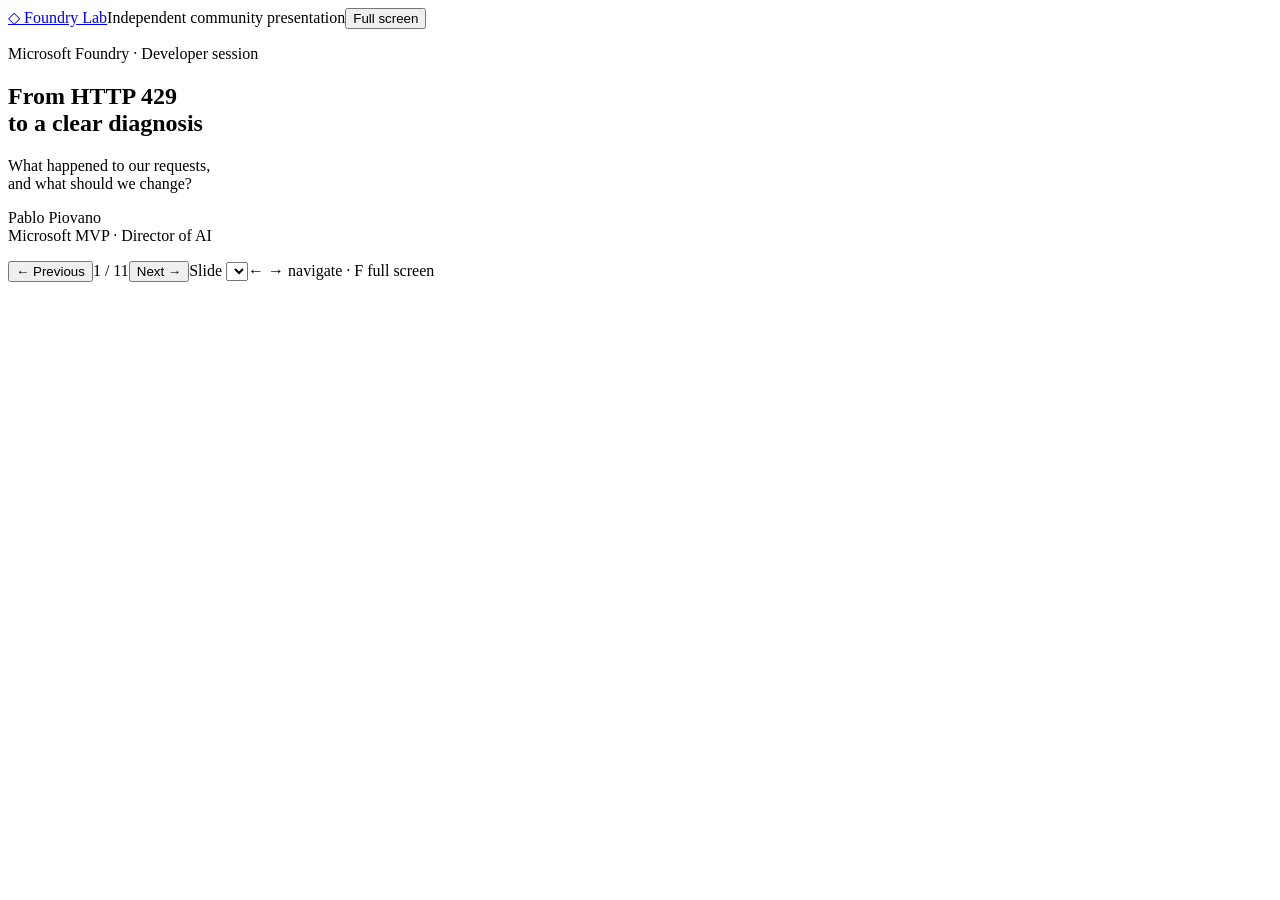
==== demo/slides.html @ 0cd13cd7 "Introduce HTTP 429 and provider-specific rate limits" ====
<!doctype html>
<html lang="en-US">
<head><meta charset="utf-8"><meta name="viewport" content="width=device-width,initial-scale=1"><title>From 429 to diagnosis | Foundry Lab</title><link rel="stylesheet" href="/slides.css"><script src="/slides.js" defer></script></head>
<body>
<header class="masthead"><a href="/">◇ Foundry Lab</a><span>Independent community presentation</span><button id="fullscreen">Full screen</button></header>
<main id="deck" aria-label="Presentation">
<section class="slide cover" id="slide-1" aria-labelledby="title-1">
<p class="eyebrow">Microsoft Foundry · Developer session</p><h1 id="title-1">From HTTP 429<br>to a clear diagnosis</h1><p class="lead">What happened to our requests,<br>and what should we change?</p><p class="byline">Pablo Piovano<br><span>Microsoft MVP · Director of AI</span></p>

</section>
<section class="slide" id="slide-2" hidden aria-labelledby="title-2">
<p class="eyebrow">Start here</p><h2 id="title-2">HTTP 429: Too Many Requests</h2>
<p class="lead compact">The service is limiting requests right now.<br>The limit depends on the model and deployment.</p>
<table><thead><tr><th>Service in Microsoft Foundry</th><th>Rate limits to check</th></tr></thead><tbody>
<tr><td>Azure OpenAI</td><td>Requests per minute (RPM) and tokens per minute (TPM).</td></tr>
<tr><td>Claude</td><td>Requests, uncached input tokens and output tokens per minute.</td></tr>
<tr><td>Microsoft MAI</td><td>MAI-Thinking-1: RPM and TPM. Check other MAI models separately.</td></tr>
</tbody></table>
<p class="takeaway">A 429 is a signal, not a diagnosis. Read the error and retry guidance before choosing a fix.</p>
<p class="source">Microsoft Learn: <a href="https://learn.microsoft.com/en-us/azure/foundry/openai/how-to/quota?WT.mc_id=AI-MVP-5004753" target="_blank" rel="noreferrer">Azure OpenAI</a> &middot; <a href="https://learn.microsoft.com/en-us/azure/foundry/foundry-models/concepts/claude-models?WT.mc_id=AI-MVP-5004753" target="_blank" rel="noreferrer">Claude</a> &middot; <a href="https://learn.microsoft.com/en-us/azure/foundry/foundry-models/how-to/use-foundry-models-mai-thinking?WT.mc_id=AI-MVP-5004753" target="_blank" rel="noreferrer">MAI-Thinking-1</a></p>

</section>
<section class="slide" id="slide-3" hidden aria-labelledby="title-3">
<p class="eyebrow">Why am I getting a 429?</p><h2 id="title-3">Request rate and token rate<br>describe different constraints</h2>
<div class="split"><div><h3>RPM</h3><p>How many requests arrive<br>in a time window.</p><div class="request-row" aria-label="Six requests arriving close together"><i>1</i><i>2</i><i>3</i><i>4</i><i>5</i><i>6</i></div><p class="caption">Short bursts can matter even when an average looks low.</p></div><div><h3>TPM</h3><p>How much token demand<br>requests create over time.</p><div class="token-bar"><span>Prompt</span><span>Output allowance</span></div><p class="caption">A small number of large requests can create high demand.</p></div></div>
<p class="takeaway">HTTP 429 is a signal to investigate the applicable limit.</p><a class="source" href="https://learn.microsoft.com/en-us/azure/foundry/openai/quotas-limits?WT.mc_id=AI-MVP-5004753" target="_blank" rel="noreferrer">Source: Microsoft Learn · Azure OpenAI quotas and limits</a>

</section>
<section class="slide" id="slide-4" hidden aria-labelledby="title-4">
<p class="eyebrow">Why does usage look lower than the limit?</p><h2 id="title-4">Quota, estimates and returned usage<br>answer different questions</h2>
<dl class="definitions"><div><dt>Quota allocation</dt><dd>What capacity can this deployment use?</dd></div><div><dt>Admission estimate</dt><dd>How much work might this request require?</dd></div><div><dt>Returned usage</dt><dd>What token usage did the response report?</dd></div></dl>
<p class="takeaway">For Azure OpenAI standard deployments, request estimates can differ from final token usage.</p><a class="source" href="https://learn.microsoft.com/en-us/azure/foundry/openai/how-to/quota?WT.mc_id=AI-MVP-5004753" target="_blank" rel="noreferrer">Source: Microsoft Learn · Manage Azure OpenAI quota</a>

</section>
<section class="slide" id="slide-5" hidden aria-labelledby="title-5">
<p class="eyebrow">How do we verify the cause?</p><h2 id="title-5">A useful diagnosis connects<br>the error to the workload</h2>
<ol class="steps"><li><strong>Capture the response</strong><span>Status, service error, retry guidance and available limit headers.</span></li><li><strong>Describe the request pattern</strong><span>Arrival times, concurrency, prompt size and output allowance.</span></li><li><strong>Check the relevant deployment</strong><span>Provider, model, region, deployment type and configured limits.</span></li><li><strong>Repeat with one controlled change</strong><span>Keep enough evidence to compare the outcomes.</span></li></ol>
<a class="source" href="https://learn.microsoft.com/en-us/azure/foundry/openai/how-to/quota?WT.mc_id=AI-MVP-5004753" target="_blank" rel="noreferrer">Source: Microsoft Learn · Quota troubleshooting</a>

</section>
<section class="slide" id="slide-6" hidden aria-labelledby="title-6">
<p class="eyebrow">Why can retries make things worse?</p><h2 id="title-6">Retries add attempts<br>to the original workload</h2>
<div class="equation"><div><strong>6</strong><span>logical requests</span></div><span class="equals">became</span><div><strong>11</strong><span>HTTP attempts</span></div></div>
<p class="lead compact">All six completed in this saved mock run.<br>The extra attempts also added waiting and traffic.</p><p class="caption">Observed teaching example from the local retry scenario. Counts can vary.</p>
<p class="takeaway">Respect retry guidance. Bound attempts and total time. Avoid stacked retry policies.</p><a class="source" href="https://learn.microsoft.com/en-us/azure/architecture/patterns/retry?WT.mc_id=AI-MVP-5004753" target="_blank" rel="noreferrer">Source: Azure Architecture Center · Retry pattern</a>

</section>
<section class="slide" id="slide-7" hidden aria-labelledby="title-7">
<p class="eyebrow">When do we retry, pace or reduce concurrency?</p><h2 id="title-7">Each control changes<br>a different part of the request flow</h2>
<table><thead><tr><th>Control</th><th>What changes</th><th>What to watch</th></tr></thead><tbody><tr><td>Retry with backoff</td><td>When a failed attempt repeats</td><td>Extra attempts and elapsed time</td></tr><tr><td>Pacing</td><td>When new requests start</td><td>Queueing and send intervals</td></tr><tr><td>Concurrency limit</td><td>How many requests stay in flight</td><td>Throughput and waiting</td></tr></tbody></table>
<p class="takeaway">A concurrency limit does not guarantee a fixed request rate.</p><a class="source" href="https://learn.microsoft.com/en-us/azure/architecture/best-practices/transient-faults?WT.mc_id=AI-MVP-5004753" target="_blank" rel="noreferrer">Source: Azure Architecture Center · Transient fault handling</a>

</section>
<section class="slide" id="slide-8" hidden aria-labelledby="title-8">
<p class="eyebrow">How do we know a change helped?</p><h2 id="title-8">Completion alone does not<br>describe the whole outcome</h2>
<div class="split"><div><h3>Compare the outcome</h3><ul><li>Completed generations</li><li>HTTP attempts and 429s</li><li>End-to-end latency</li></ul></div><div><h3>Keep the workload comparable</h3><ul><li>Same provider and input</li><li>Same output allowance</li><li>Same service conditions</li></ul></div></div>
<p class="takeaway">Our mock demonstrates RPM behavior. Collect your own Azure evidence separately.</p>

</section>
<section class="slide demo-slide" id="slide-9" hidden aria-labelledby="title-9">
<p class="eyebrow">10-minute demonstration</p><h2 id="title-9">One workload.<br>Different client behavior.</h2>
<p class="lead">Burst, retry and pacing.<br>Explore OpenAI and MAI adapters.</p><p class="caption">Python and C# / .NET 10 · Mock runs never call Azure models</p>
<a class="launch" href="/#experiment" target="_blank" rel="noopener">Open the demo ↗</a><p class="caption">The demo opens in another tab. Return here and advance to the close.</p>

</section>
<section class="slide" id="slide-10" hidden aria-labelledby="title-10">
<p class="eyebrow">Do we need more quota or another subscription?</p><h2 id="title-10">The next action depends<br>on the bottleneck we measured</h2>
<table><thead><tr><th>Evidence</th><th>Next investigation or action</th></tr></thead><tbody><tr><td>Bursts coincide with 429s</td><td>Evaluate pacing and admission control.</td></tr><tr><td>Retries amplify traffic</td><td>Review retry ownership, budgets and backoff.</td></tr><tr><td>Demand reaches a verified limit</td><td>Evaluate quota or capacity options for that deployment.</td></tr><tr><td>The cause remains unclear</td><td>Collect the missing service and workload evidence.</td></tr></tbody></table>
<p class="takeaway">A second subscription is an architecture choice that needs its own capacity evidence.</p>

</section>
<section class="slide closing" id="slide-11" hidden aria-labelledby="title-11">
<p class="eyebrow">Discussion</p><h2 id="title-11">What did we observe?<br>What changed?<br>Did the outcome improve?</h2>
<p class="lead">You can follow the same investigation<br>in Python or C#.</p><p class="byline">Pablo Piovano<br><span>Thank you. Questions?</span></p>

</section>
</main>
<footer class="controls"><button id="previous" aria-label="Previous slide">← Previous</button><span id="counter" role="status" aria-live="polite">1 / 11</span><button id="next" aria-label="Next slide">Next →</button><label class="jump-label">Slide <select id="jump" aria-label="Go to slide"></select></label><span class="keys">← → navigate · F full screen</span></footer>
</body></html>
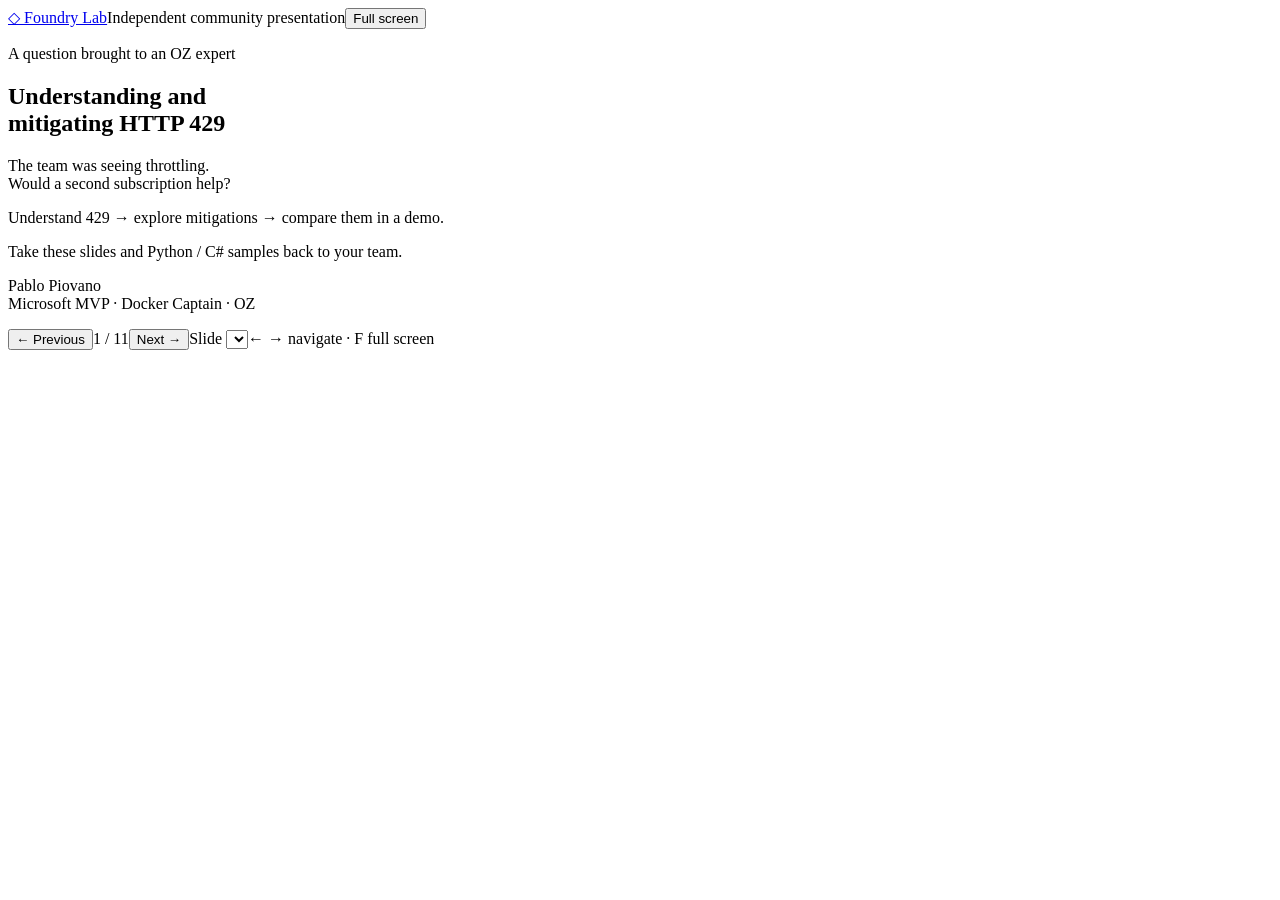
==== commit 5013e562: "Explain the session purpose and team learning resources" ====
--- a/demo/slides.html
+++ b/demo/slides.html
@@ -5,7 +5,7 @@
 <header class="masthead"><a href="/">◇ Foundry Lab</a><span>Independent community presentation</span><button id="fullscreen">Full screen</button></header>
 <main id="deck" aria-label="Presentation">
 <section class="slide cover" id="slide-1" aria-labelledby="title-1">
-<p class="eyebrow">Microsoft Foundry · Developer session</p><h1 id="title-1">From HTTP 429<br>to a clear diagnosis</h1><p class="lead">What happened to our requests,<br>and what should we change?</p><p class="byline">Pablo Piovano<br><span>Microsoft MVP · Director of AI</span></p>
+<p class="eyebrow">A question brought to an OZ expert</p><h1 id="title-1">Understanding and<br>mitigating HTTP 429</h1><p class="lead compact">The team was seeing throttling.<br>Would a second subscription help?</p><p class="takeaway">Understand 429 &rarr; explore mitigations &rarr; compare them in a demo.</p><p class="caption">Take these slides and Python / C# samples back to your team.</p><p class="byline">Pablo Piovano<br><span>Microsoft MVP · Docker Captain · OZ</span></p>
 
 </section>
 <section class="slide" id="slide-2" hidden aria-labelledby="title-2">
@@ -27,28 +27,28 @@
 
 </section>
 <section class="slide" id="slide-4" hidden aria-labelledby="title-4">
-<p class="eyebrow">Why does usage look lower than the limit?</p><h2 id="title-4">Quota, estimates and returned usage<br>answer different questions</h2>
-<dl class="definitions"><div><dt>Quota allocation</dt><dd>What capacity can this deployment use?</dd></div><div><dt>Admission estimate</dt><dd>How much work might this request require?</dd></div><div><dt>Returned usage</dt><dd>What token usage did the response report?</dd></div></dl>
-<p class="takeaway">For Azure OpenAI standard deployments, request estimates can differ from final token usage.</p><a class="source" href="https://learn.microsoft.com/en-us/azure/foundry/openai/how-to/quota?WT.mc_id=AI-MVP-5004753" target="_blank" rel="noreferrer">Source: Microsoft Learn · Manage Azure OpenAI quota</a>
+<p class="eyebrow">When do we retry, pace or reduce concurrency?</p><h2 id="title-4">Each control changes<br>a different part of the request flow</h2>
+<table><thead><tr><th>Control</th><th>What changes</th><th>What to watch</th></tr></thead><tbody><tr><td>Retry with backoff</td><td>When a failed attempt repeats</td><td>Extra attempts and elapsed time</td></tr><tr><td>Pacing</td><td>When new requests start</td><td>Queueing and send intervals</td></tr><tr><td>Concurrency limit</td><td>How many requests stay in flight</td><td>Throughput and waiting</td></tr></tbody></table>
+<p class="takeaway">A concurrency limit does not guarantee a fixed request rate.</p><a class="source" href="https://learn.microsoft.com/en-us/azure/architecture/best-practices/transient-faults?WT.mc_id=AI-MVP-5004753" target="_blank" rel="noreferrer">Source: Azure Architecture Center · Transient fault handling</a>
 
 </section>
 <section class="slide" id="slide-5" hidden aria-labelledby="title-5">
-<p class="eyebrow">How do we verify the cause?</p><h2 id="title-5">A useful diagnosis connects<br>the error to the workload</h2>
-<ol class="steps"><li><strong>Capture the response</strong><span>Status, service error, retry guidance and available limit headers.</span></li><li><strong>Describe the request pattern</strong><span>Arrival times, concurrency, prompt size and output allowance.</span></li><li><strong>Check the relevant deployment</strong><span>Provider, model, region, deployment type and configured limits.</span></li><li><strong>Repeat with one controlled change</strong><span>Keep enough evidence to compare the outcomes.</span></li></ol>
-<a class="source" href="https://learn.microsoft.com/en-us/azure/foundry/openai/how-to/quota?WT.mc_id=AI-MVP-5004753" target="_blank" rel="noreferrer">Source: Microsoft Learn · Quota troubleshooting</a>
-
-</section>
-<section class="slide" id="slide-6" hidden aria-labelledby="title-6">
-<p class="eyebrow">Why can retries make things worse?</p><h2 id="title-6">Retries add attempts<br>to the original workload</h2>
+<p class="eyebrow">Why can retries make things worse?</p><h2 id="title-5">Retries add attempts<br>to the original workload</h2>
 <div class="equation"><div><strong>6</strong><span>logical requests</span></div><span class="equals">became</span><div><strong>11</strong><span>HTTP attempts</span></div></div>
 <p class="lead compact">All six completed in this saved mock run.<br>The extra attempts also added waiting and traffic.</p><p class="caption">Observed teaching example from the local retry scenario. Counts can vary.</p>
 <p class="takeaway">Respect retry guidance. Bound attempts and total time. Avoid stacked retry policies.</p><a class="source" href="https://learn.microsoft.com/en-us/azure/architecture/patterns/retry?WT.mc_id=AI-MVP-5004753" target="_blank" rel="noreferrer">Source: Azure Architecture Center · Retry pattern</a>
 
 </section>
+<section class="slide" id="slide-6" hidden aria-labelledby="title-6">
+<p class="eyebrow">Why does usage look lower than the limit?</p><h2 id="title-6">Quota, estimates and returned usage<br>answer different questions</h2>
+<dl class="definitions"><div><dt>Quota allocation</dt><dd>What capacity can this deployment use?</dd></div><div><dt>Admission estimate</dt><dd>How much work might this request require?</dd></div><div><dt>Returned usage</dt><dd>What token usage did the response report?</dd></div></dl>
+<p class="takeaway">For Azure OpenAI standard deployments, request estimates can differ from final token usage.</p><a class="source" href="https://learn.microsoft.com/en-us/azure/foundry/openai/how-to/quota?WT.mc_id=AI-MVP-5004753" target="_blank" rel="noreferrer">Source: Microsoft Learn · Manage Azure OpenAI quota</a>
+
+</section>
 <section class="slide" id="slide-7" hidden aria-labelledby="title-7">
-<p class="eyebrow">When do we retry, pace or reduce concurrency?</p><h2 id="title-7">Each control changes<br>a different part of the request flow</h2>
-<table><thead><tr><th>Control</th><th>What changes</th><th>What to watch</th></tr></thead><tbody><tr><td>Retry with backoff</td><td>When a failed attempt repeats</td><td>Extra attempts and elapsed time</td></tr><tr><td>Pacing</td><td>When new requests start</td><td>Queueing and send intervals</td></tr><tr><td>Concurrency limit</td><td>How many requests stay in flight</td><td>Throughput and waiting</td></tr></tbody></table>
-<p class="takeaway">A concurrency limit does not guarantee a fixed request rate.</p><a class="source" href="https://learn.microsoft.com/en-us/azure/architecture/best-practices/transient-faults?WT.mc_id=AI-MVP-5004753" target="_blank" rel="noreferrer">Source: Azure Architecture Center · Transient fault handling</a>
+<p class="eyebrow">How do we verify the cause?</p><h2 id="title-7">A useful diagnosis connects<br>the error to the workload</h2>
+<ol class="steps"><li><strong>Capture the response</strong><span>Status, service error, retry guidance and available limit headers.</span></li><li><strong>Describe the request pattern</strong><span>Arrival times, concurrency, prompt size and output allowance.</span></li><li><strong>Check the relevant deployment</strong><span>Provider, model, region, deployment type and configured limits.</span></li><li><strong>Repeat with one controlled change</strong><span>Keep enough evidence to compare the outcomes.</span></li></ol>
+<a class="source" href="https://learn.microsoft.com/en-us/azure/foundry/openai/how-to/quota?WT.mc_id=AI-MVP-5004753" target="_blank" rel="noreferrer">Source: Microsoft Learn · Quota troubleshooting</a>
 
 </section>
 <section class="slide" id="slide-8" hidden aria-labelledby="title-8">
@@ -58,8 +58,8 @@
 
 </section>
 <section class="slide demo-slide" id="slide-9" hidden aria-labelledby="title-9">
-<p class="eyebrow">10-minute demonstration</p><h2 id="title-9">One workload.<br>Different client behavior.</h2>
-<p class="lead">Burst, retry and pacing.<br>Explore OpenAI and MAI adapters.</p><p class="caption">Python and C# / .NET 10 · Mock runs never call Azure models</p>
+<p class="eyebrow">10-minute demonstration</p><h2 id="title-9">Let's compare the mitigations</h2>
+<p class="lead">Six requests: Burst, Retry and Paced.<br>Compare completion, attempts and waiting time.</p><p class="caption">Python and C# / .NET 10 · Mock runs never call Azure models</p>
 <a class="launch" href="/#experiment" target="_blank" rel="noopener">Open the demo ↗</a><p class="caption">The demo opens in another tab. Return here and advance to the close.</p>
 
 </section>
@@ -70,9 +70,10 @@
 
 </section>
 <section class="slide closing" id="slide-11" hidden aria-labelledby="title-11">
-<p class="eyebrow">Discussion</p><h2 id="title-11">What did we observe?<br>What changed?<br>Did the outcome improve?</h2>
-<p class="lead">You can follow the same investigation<br>in Python or C#.</p><p class="byline">Pablo Piovano<br><span>Thank you. Questions?</span></p>
+<p class="eyebrow">Discussion</p><h2 id="title-11">Take this back<br>to your team.</h2>
+<p class="lead">Share the slides. Run the samples.<br>Apply the approach to your own workload.</p><p class="byline">Pablo Piovano<br><span>Thank you. Questions?</span></p>
 
+<a class="source" href="https://github.com/ppiova/microsoft-foundry-throttling-samples" target="_blank" rel="noopener">Get the slides, Docker instructions and Python / C# code on GitHub</a>
 </section>
 </main>
 <footer class="controls"><button id="previous" aria-label="Previous slide">← Previous</button><span id="counter" role="status" aria-live="polite">1 / 11</span><button id="next" aria-label="Next slide">Next →</button><label class="jump-label">Slide <select id="jump" aria-label="Go to slide"></select></label><span class="keys">← → navigate · F full screen</span></footer>
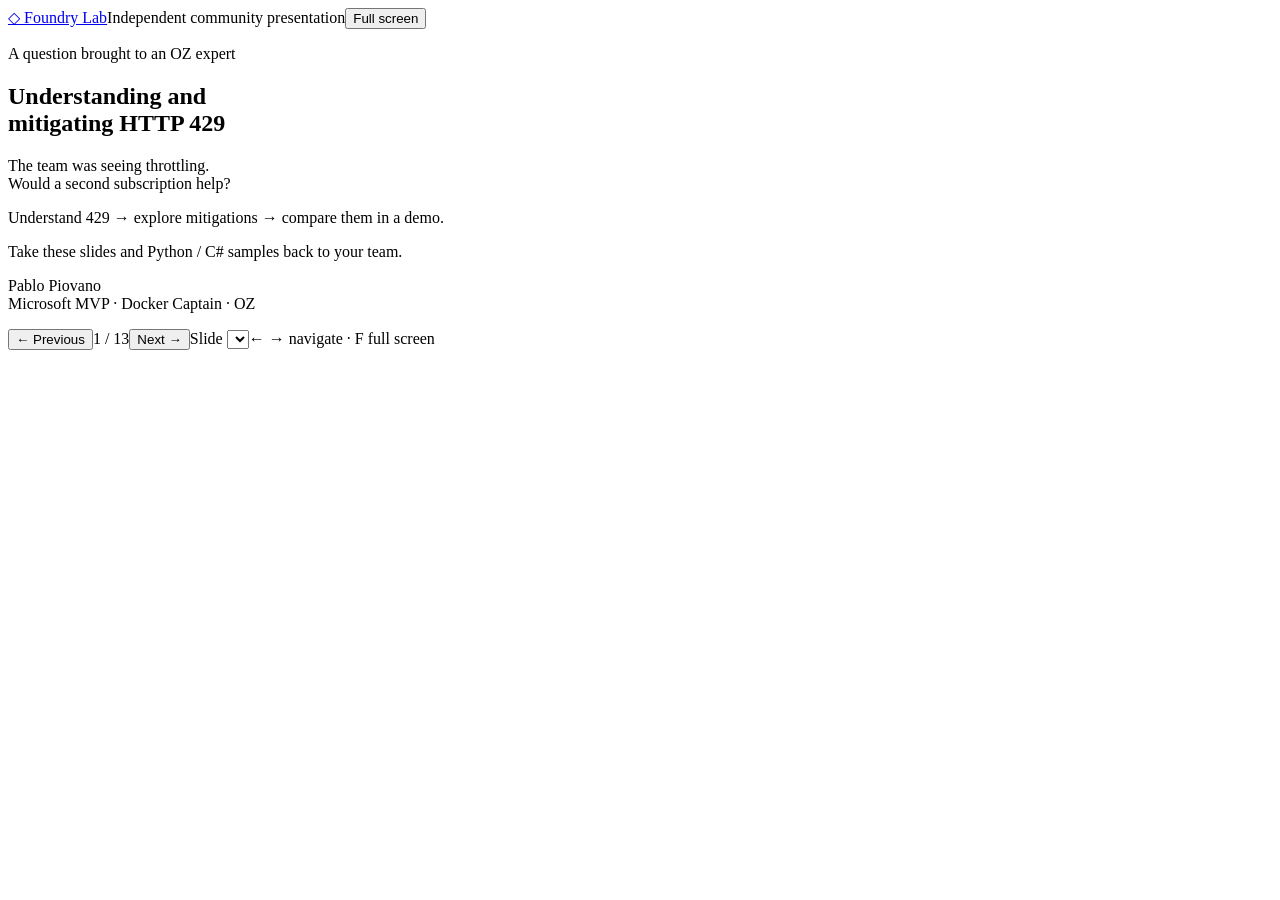
==== commit 37ecd280: "Add Python and C# implementation excerpts to the slides" ====
--- a/demo/slides.html
+++ b/demo/slides.html
@@ -27,9 +27,9 @@
 
 </section>
 <section class="slide" id="slide-4" hidden aria-labelledby="title-4">
-<p class="eyebrow">When do we retry, pace or reduce concurrency?</p><h2 id="title-4">Each control changes<br>a different part of the request flow</h2>
-<table><thead><tr><th>Control</th><th>What changes</th><th>What to watch</th></tr></thead><tbody><tr><td>Retry with backoff</td><td>When a failed attempt repeats</td><td>Extra attempts and elapsed time</td></tr><tr><td>Pacing</td><td>When new requests start</td><td>Queueing and send intervals</td></tr><tr><td>Concurrency limit</td><td>How many requests stay in flight</td><td>Throughput and waiting</td></tr></tbody></table>
-<p class="takeaway">A concurrency limit does not guarantee a fixed request rate.</p><a class="source" href="https://learn.microsoft.com/en-us/azure/architecture/best-practices/transient-faults?WT.mc_id=AI-MVP-5004753" target="_blank" rel="noreferrer">Source: Azure Architecture Center · Transient fault handling</a>
+<p class="eyebrow">Mitigations in our applications</p><h2 id="title-4">Control each model call</h2>
+<table><thead><tr><th>Control</th><th>What to implement</th><th>Tradeoff</th></tr></thead><tbody><tr><td>Bounded retries</td><td>Honor retry guidance; use backoff with jitter and a deadline.</td><td>Extra attempts and waiting</td></tr><tr><td>Pacing + queue</td><td>Space new sends; bound the queue and its wait time.</td><td>Some work waits or is rejected</td></tr><tr><td>Concurrency limit</td><td>Cap in-flight calls with a semaphore or worker pool.</td><td>Fewer simultaneous calls</td></tr></tbody></table>
+<p class="takeaway">Coordinate all app instances sharing a limit. Concurrency alone does not control RPM.</p><a class="source" href="https://learn.microsoft.com/en-us/azure/architecture/patterns/rate-limiting-pattern?WT.mc_id=AI-MVP-5004753" target="_blank" rel="noreferrer">Source: Azure Architecture Center · Rate Limiting pattern</a>
 
 </section>
 <section class="slide" id="slide-5" hidden aria-labelledby="title-5">
@@ -40,9 +40,9 @@
 
 </section>
 <section class="slide" id="slide-6" hidden aria-labelledby="title-6">
-<p class="eyebrow">Why does usage look lower than the limit?</p><h2 id="title-6">Quota, estimates and returned usage<br>answer different questions</h2>
+<p class="eyebrow">Mitigate token demand: check what the service counts</p><h2 id="title-6">Quota, estimates and returned usage<br>answer different questions</h2>
 <dl class="definitions"><div><dt>Quota allocation</dt><dd>What capacity can this deployment use?</dd></div><div><dt>Admission estimate</dt><dd>How much work might this request require?</dd></div><div><dt>Returned usage</dt><dd>What token usage did the response report?</dd></div></dl>
-<p class="takeaway">For Azure OpenAI standard deployments, request estimates can differ from final token usage.</p><a class="source" href="https://learn.microsoft.com/en-us/azure/foundry/openai/how-to/quota?WT.mc_id=AI-MVP-5004753" target="_blank" rel="noreferrer">Source: Microsoft Learn · Manage Azure OpenAI quota</a>
+<p class="takeaway">Reduce unnecessary prompt content and right-size output limits. Verify quality and provider accounting.</p><a class="source" href="https://learn.microsoft.com/en-us/azure/foundry/openai/how-to/quota?WT.mc_id=AI-MVP-5004753" target="_blank" rel="noreferrer">Source: Microsoft Learn · Manage Azure OpenAI quota</a>
 
 </section>
 <section class="slide" id="slide-7" hidden aria-labelledby="title-7">
@@ -57,24 +57,43 @@
 <p class="takeaway">Our mock demonstrates RPM behavior. Collect your own Azure evidence separately.</p>
 
 </section>
-<section class="slide demo-slide" id="slide-9" hidden aria-labelledby="title-9">
-<p class="eyebrow">10-minute demonstration</p><h2 id="title-9">Let's compare the mitigations</h2>
-<p class="lead">Six requests: Burst, Retry and Paced.<br>Compare completion, attempts and waiting time.</p><p class="caption">Python and C# / .NET 10 · Mock runs never call Azure models</p>
+<section class="slide code-slide" id="slide-9" hidden aria-labelledby="title-9"><p class="eyebrow">Inside the sample code</p><h2 id="title-9">Retry only while the budget allows it</h2><p class="caption">Source excerpts: stop when attempts or the deadline are exhausted.</p><div class="code-columns"><div><h3>Python</h3><pre><code>if status != 429 or attempt == retries:
+    break
+if time.monotonic() + delay &gt;= deadline:
+    outcome = &quot;retry_wait_exceeds_deadline&quot;
+    break
+time.sleep(delay)</code></pre><a class="source" href="https://github.com/ppiova/microsoft-foundry-throttling-samples/blob/fa4f26fb170e1739d2e1f346a0e81fa3ed7958c2/python/lab.py#L206-L211" target="_blank" rel="noopener">Open lab.py on GitHub &rarr;</a></div><div><h3>C# / .NET 10</h3><pre><code>if (delay is null) break;
+if (watch.Elapsed.TotalSeconds + delay.Value &gt;= options.Deadline) { outcome = &quot;retry_wait_exceeds_deadline&quot;; break; }
+await Task.Delay(TimeSpan.FromSeconds(delay.Value)); backoff += delay.Value;</code></pre><a class="source" href="https://github.com/ppiova/microsoft-foundry-throttling-samples/blob/fa4f26fb170e1739d2e1f346a0e81fa3ed7958c2/dotnet/FoundryLab/Runner.cs#L91-L93" target="_blank" rel="noopener">Open Runner.cs on GitHub &rarr;</a></div></div><p class="takeaway">The delay helper reads retry headers, then falls back to exponential backoff with jitter.</p><p class="source">Delay helpers: <a href="https://github.com/ppiova/microsoft-foundry-throttling-samples/blob/fa4f26fb170e1739d2e1f346a0e81fa3ed7958c2/python/lab.py#L24-L38" target="_blank" rel="noopener">Python retry_delay</a> &middot; <a href="https://github.com/ppiova/microsoft-foundry-throttling-samples/blob/fa4f26fb170e1739d2e1f346a0e81fa3ed7958c2/dotnet/FoundryLab/Protocol.cs#L83-L91" target="_blank" rel="noopener">C# Protocol.RetryDelay</a></p></section>
+<section class="slide code-slide" id="slide-10" hidden aria-labelledby="title-10"><p class="eyebrow">Inside the sample code</p><h2 id="title-10">Pacing reserves the next send time</h2><p class="caption">Source excerpts inside each Gate admission method; locking and wait loop omitted.</p><div class="code-columns"><div><h3>Python</h3><pre><code>if delay &lt;= 0:
+    self.sent += 1
+    self.history.append(now)
+    if self.rpm:
+        self.next_at = now + 60 / self.rpm
+    return now - began</code></pre><a class="source" href="https://github.com/ppiova/microsoft-foundry-throttling-samples/blob/fa4f26fb170e1739d2e1f346a0e81fa3ed7958c2/python/lab.py#L72-L77" target="_blank" rel="noopener">Open lab.py on GitHub &rarr;</a></div><div><h3>C# / .NET 10</h3><pre><code>if (delay &lt;= 0)
+{
+    sent++; history.Enqueue(now);
+    if (rpm &gt; 0) next = now + 60 / rpm;
+    return now - began;
+}</code></pre><a class="source" href="https://github.com/ppiova/microsoft-foundry-throttling-samples/blob/fa4f26fb170e1739d2e1f346a0e81fa3ed7958c2/dotnet/FoundryLab/Gate.cs#L39-L44" target="_blank" rel="noopener">Open Gate.cs on GitHub &rarr;</a></div></div><p class="takeaway">60 / RPM spaces admissions. Every attempt, including retries, passes through this local gate.</p></section>
+<section class="slide demo-slide" id="slide-11" hidden aria-labelledby="title-11">
+<p class="eyebrow">10-minute demonstration</p><h2 id="title-11">Let's compare the mitigations</h2>
+<p class="lead">Burst: observe the rejections.<br>Retry: recover with extra attempts.<br>Paced: space sends to reduce rejections.</p><p class="caption">Compare completion, attempts and waiting time. Local RPM simulation; results can vary.</p>
 <a class="launch" href="/#experiment" target="_blank" rel="noopener">Open the demo ↗</a><p class="caption">The demo opens in another tab. Return here and advance to the close.</p>
 
 </section>
-<section class="slide" id="slide-10" hidden aria-labelledby="title-10">
-<p class="eyebrow">Do we need more quota or another subscription?</p><h2 id="title-10">The next action depends<br>on the bottleneck we measured</h2>
+<section class="slide" id="slide-12" hidden aria-labelledby="title-12">
+<p class="eyebrow">Do we need more quota or another subscription?</p><h2 id="title-12">The next action depends<br>on the bottleneck we measured</h2>
 <table><thead><tr><th>Evidence</th><th>Next investigation or action</th></tr></thead><tbody><tr><td>Bursts coincide with 429s</td><td>Evaluate pacing and admission control.</td></tr><tr><td>Retries amplify traffic</td><td>Review retry ownership, budgets and backoff.</td></tr><tr><td>Demand reaches a verified limit</td><td>Evaluate quota or capacity options for that deployment.</td></tr><tr><td>The cause remains unclear</td><td>Collect the missing service and workload evidence.</td></tr></tbody></table>
 <p class="takeaway">A second subscription is an architecture choice that needs its own capacity evidence.</p>
 
 </section>
-<section class="slide closing" id="slide-11" hidden aria-labelledby="title-11">
-<p class="eyebrow">Discussion</p><h2 id="title-11">Take this back<br>to your team.</h2>
+<section class="slide closing" id="slide-13" hidden aria-labelledby="title-13">
+<p class="eyebrow">Discussion</p><h2 id="title-13">Take this back<br>to your team.</h2>
 <p class="lead">Share the slides. Run the samples.<br>Apply the approach to your own workload.</p><p class="byline">Pablo Piovano<br><span>Thank you. Questions?</span></p>
 
 <a class="source" href="https://github.com/ppiova/microsoft-foundry-throttling-samples" target="_blank" rel="noopener">Get the slides, Docker instructions and Python / C# code on GitHub</a>
 </section>
 </main>
-<footer class="controls"><button id="previous" aria-label="Previous slide">← Previous</button><span id="counter" role="status" aria-live="polite">1 / 11</span><button id="next" aria-label="Next slide">Next →</button><label class="jump-label">Slide <select id="jump" aria-label="Go to slide"></select></label><span class="keys">← → navigate · F full screen</span></footer>
+<footer class="controls"><button id="previous" aria-label="Previous slide">← Previous</button><span id="counter" role="status" aria-live="polite">1 / 13</span><button id="next" aria-label="Next slide">Next →</button><label class="jump-label">Slide <select id="jump" aria-label="Go to slide"></select></label><span class="keys">← → navigate · F full screen</span></footer>
 </body></html>
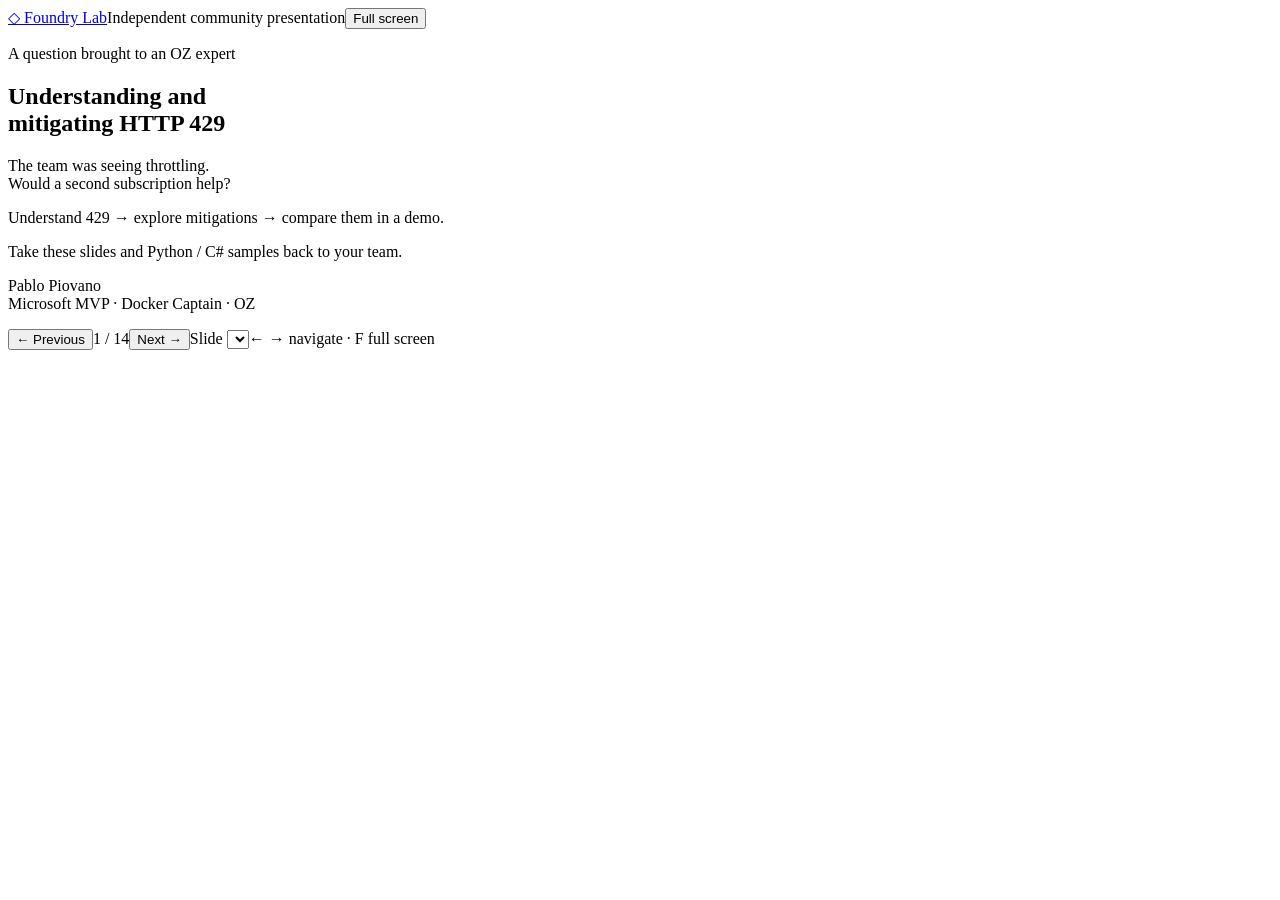
==== commit 5bae442d: "Explain how pacing and retry work together" ====
--- a/demo/slides.html
+++ b/demo/slides.html
@@ -57,7 +57,13 @@
 <p class="takeaway">Our mock demonstrates RPM behavior. Collect your own Azure evidence separately.</p>
 
 </section>
-<section class="slide code-slide" id="slide-9" hidden aria-labelledby="title-9"><p class="eyebrow">Inside the sample code</p><h2 id="title-9">Retry only while the budget allows it</h2><p class="caption">Source excerpts: stop when attempts or the deadline are exhausted.</p><div class="code-columns"><div><h3>Python</h3><pre><code>if status != 429 or attempt == retries:
+<section class="slide" id="slide-9" hidden aria-labelledby="title-9">
+<p class="eyebrow">Using the strategies together</p><h2 id="title-9">Prevention first, recovery second</h2>
+<table><thead><tr><th>Strategy</th><th>Role</th><th>Expected effect</th></tr></thead><tbody><tr><td>Burst</td><td>Baseline or intentional traffic shape</td><td>Highest exposure to request-rate rejection</td></tr><tr><td>Retry with backoff</td><td>Recover an eligible 429 within a budget</td><td>May improve completion but adds attempts and time</td></tr><tr><td>Paced requests</td><td>Space every send, including retries</td><td>Reduces burst pressure but cannot guarantee zero 429s</td></tr></tbody></table>
+<p class="takeaway">Our Paced scenario combines pacing with bounded retries. Use Burst only when the workload and service can accept it.</p>
+<p class="source">Azure Architecture Center: <a href="https://learn.microsoft.com/en-us/azure/architecture/patterns/rate-limiting-pattern?WT.mc_id=AI-MVP-5004753" target="_blank" rel="noreferrer">Rate Limiting pattern</a> &middot; <a href="https://learn.microsoft.com/en-us/azure/architecture/patterns/retry?WT.mc_id=AI-MVP-5004753" target="_blank" rel="noreferrer">Retry pattern</a></p>
+</section>
+<section class="slide code-slide" id="slide-10" hidden aria-labelledby="title-10"><p class="eyebrow">Inside the sample code</p><h2 id="title-10">Retry only while the budget allows it</h2><p class="caption">Source excerpts: stop when attempts or the deadline are exhausted.</p><div class="code-columns"><div><h3>Python</h3><pre><code>if status != 429 or attempt == retries:
     break
 if time.monotonic() + delay &gt;= deadline:
     outcome = &quot;retry_wait_exceeds_deadline&quot;
@@ -65,7 +71,7 @@
 time.sleep(delay)</code></pre><a class="source" href="https://github.com/ppiova/microsoft-foundry-throttling-samples/blob/fa4f26fb170e1739d2e1f346a0e81fa3ed7958c2/python/lab.py#L206-L211" target="_blank" rel="noopener">Open lab.py on GitHub &rarr;</a></div><div><h3>C# / .NET 10</h3><pre><code>if (delay is null) break;
 if (watch.Elapsed.TotalSeconds + delay.Value &gt;= options.Deadline) { outcome = &quot;retry_wait_exceeds_deadline&quot;; break; }
 await Task.Delay(TimeSpan.FromSeconds(delay.Value)); backoff += delay.Value;</code></pre><a class="source" href="https://github.com/ppiova/microsoft-foundry-throttling-samples/blob/fa4f26fb170e1739d2e1f346a0e81fa3ed7958c2/dotnet/FoundryLab/Runner.cs#L91-L93" target="_blank" rel="noopener">Open Runner.cs on GitHub &rarr;</a></div></div><p class="takeaway">The delay helper reads retry headers, then falls back to exponential backoff with jitter.</p><p class="source">Delay helpers: <a href="https://github.com/ppiova/microsoft-foundry-throttling-samples/blob/fa4f26fb170e1739d2e1f346a0e81fa3ed7958c2/python/lab.py#L24-L38" target="_blank" rel="noopener">Python retry_delay</a> &middot; <a href="https://github.com/ppiova/microsoft-foundry-throttling-samples/blob/fa4f26fb170e1739d2e1f346a0e81fa3ed7958c2/dotnet/FoundryLab/Protocol.cs#L83-L91" target="_blank" rel="noopener">C# Protocol.RetryDelay</a></p></section>
-<section class="slide code-slide" id="slide-10" hidden aria-labelledby="title-10"><p class="eyebrow">Inside the sample code</p><h2 id="title-10">Pacing reserves the next send time</h2><p class="caption">Source excerpts inside each Gate admission method; locking and wait loop omitted.</p><div class="code-columns"><div><h3>Python</h3><pre><code>if delay &lt;= 0:
+<section class="slide code-slide" id="slide-11" hidden aria-labelledby="title-11"><p class="eyebrow">Inside the sample code</p><h2 id="title-11">Pacing reserves the next send time</h2><p class="caption">Source excerpts inside each Gate admission method; locking and wait loop omitted.</p><div class="code-columns"><div><h3>Python</h3><pre><code>if delay &lt;= 0:
     self.sent += 1
     self.history.append(now)
     if self.rpm:
@@ -76,24 +82,24 @@
     if (rpm &gt; 0) next = now + 60 / rpm;
     return now - began;
 }</code></pre><a class="source" href="https://github.com/ppiova/microsoft-foundry-throttling-samples/blob/fa4f26fb170e1739d2e1f346a0e81fa3ed7958c2/dotnet/FoundryLab/Gate.cs#L39-L44" target="_blank" rel="noopener">Open Gate.cs on GitHub &rarr;</a></div></div><p class="takeaway">60 / RPM spaces admissions. Every attempt, including retries, passes through this local gate.</p></section>
-<section class="slide demo-slide" id="slide-11" hidden aria-labelledby="title-11">
-<p class="eyebrow">10-minute demonstration</p><h2 id="title-11">Let's compare the mitigations</h2>
+<section class="slide demo-slide" id="slide-12" hidden aria-labelledby="title-12">
+<p class="eyebrow">10-minute demonstration</p><h2 id="title-12">Let's compare the mitigations</h2>
 <p class="lead">Burst: observe the rejections.<br>Retry: recover with extra attempts.<br>Paced: space sends to reduce rejections.</p><p class="caption">Compare completion, attempts and waiting time. Local RPM simulation; results can vary.</p>
 <a class="launch" href="/#experiment" target="_blank" rel="noopener">Open the demo ↗</a><p class="caption">The demo opens in another tab. Return here and advance to the close.</p>
 
 </section>
-<section class="slide" id="slide-12" hidden aria-labelledby="title-12">
-<p class="eyebrow">Do we need more quota or another subscription?</p><h2 id="title-12">The next action depends<br>on the bottleneck we measured</h2>
+<section class="slide" id="slide-13" hidden aria-labelledby="title-13">
+<p class="eyebrow">Do we need more quota or another subscription?</p><h2 id="title-13">The next action depends<br>on the bottleneck we measured</h2>
 <table><thead><tr><th>Evidence</th><th>Next investigation or action</th></tr></thead><tbody><tr><td>Bursts coincide with 429s</td><td>Evaluate pacing and admission control.</td></tr><tr><td>Retries amplify traffic</td><td>Review retry ownership, budgets and backoff.</td></tr><tr><td>Demand reaches a verified limit</td><td>Evaluate quota or capacity options for that deployment.</td></tr><tr><td>The cause remains unclear</td><td>Collect the missing service and workload evidence.</td></tr></tbody></table>
 <p class="takeaway">A second subscription is an architecture choice that needs its own capacity evidence.</p>
 
 </section>
-<section class="slide closing" id="slide-13" hidden aria-labelledby="title-13">
-<p class="eyebrow">Discussion</p><h2 id="title-13">Take this back<br>to your team.</h2>
+<section class="slide closing" id="slide-14" hidden aria-labelledby="title-14">
+<p class="eyebrow">Discussion</p><h2 id="title-14">Take this back<br>to your team.</h2>
 <p class="lead">Share the slides. Run the samples.<br>Apply the approach to your own workload.</p><p class="byline">Pablo Piovano<br><span>Thank you. Questions?</span></p>
 
 <a class="source" href="https://github.com/ppiova/microsoft-foundry-throttling-samples" target="_blank" rel="noopener">Get the slides, Docker instructions and Python / C# code on GitHub</a>
 </section>
 </main>
-<footer class="controls"><button id="previous" aria-label="Previous slide">← Previous</button><span id="counter" role="status" aria-live="polite">1 / 13</span><button id="next" aria-label="Next slide">Next →</button><label class="jump-label">Slide <select id="jump" aria-label="Go to slide"></select></label><span class="keys">← → navigate · F full screen</span></footer>
+<footer class="controls"><button id="previous" aria-label="Previous slide">← Previous</button><span id="counter" role="status" aria-live="polite">1 / 14</span><button id="next" aria-label="Next slide">Next →</button><label class="jump-label">Slide <select id="jump" aria-label="Go to slide"></select></label><span class="keys">← → navigate · F full screen</span></footer>
 </body></html>
